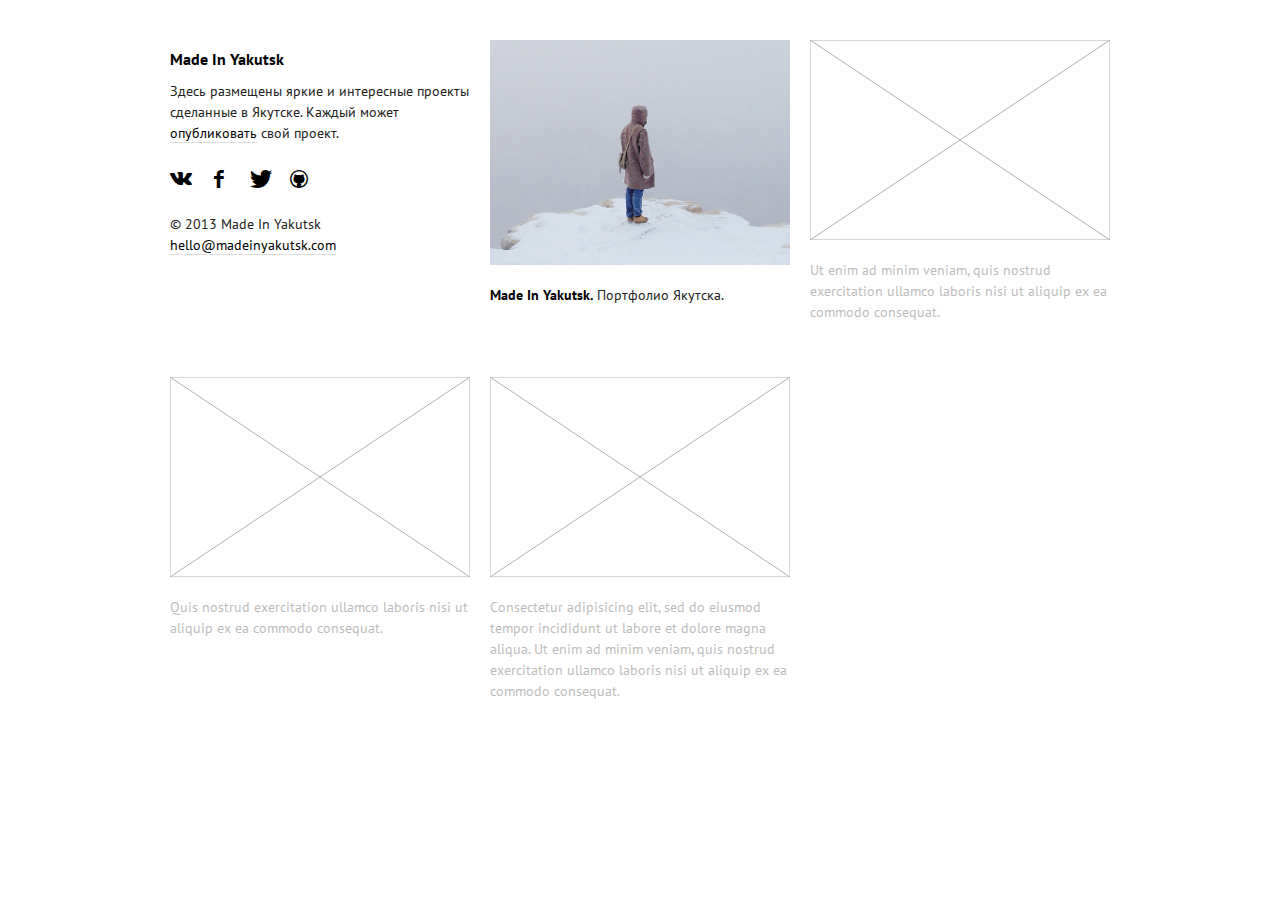
==== index.html @ abf258b3 "Fix grid containers." ====
<!doctype html>
<html lang="ru">
  <head>
    <meta charset="utf-8">
    <title>Made In Yakutsk</title>
    <meta name="description" content="Яркие и интересные проекты сделанные в Якутске">
    <meta name="viewport" content="width=device-width, initial-scale=1">

    <meta property ="og:title" content="Made In Yakutsk">
    <meta property ="og:image" content="/icon.png">

    <link rel="stylesheet" href="http://fonts.googleapis.com/css?family=PT+Sans:400,700,400italic,700italic&subset=latin,cyrillic">
    <link rel="stylesheet" href="css/normalize.css">
    <link rel="stylesheet" href="css/main.css">
  </head>
  <body>
    <div class="page-wrapper">
      <div class="page-container">
        <div class="item">
          <h1 class="page-header">
            <a class="page-logo" href="/">Made In Yakutsk</a>
          </h1>

          <div class="page-info">
            <p>Здесь размещены яркие и интересные проекты сделанные в Якутске.
               Каждый может <a href="mailto:hello@madeinyakutsk.com">опубликовать</a> свой проект.</p>

            <nav class="services-links">
              <a class="service-link service-link-vk" href="https://vk.com/madeinyakutsk" title="VK">
                <span class="icon-vk"></span>
              </a>
              <a class="service-link service-link-fb" href="https://facebook.com/groups/madeinyakutsk" title="Facebook">
                <span class="icon-facebook"></span>
              </a>
              <a class="service-link service-link-twitter" href="https://twitter.com/madeinyakutsk" title="Twitter">
                <span class="icon-twitter"></span>
              </a>
              <a class="service-link service-link-github" href="https://github.com/madeinyakutsk" title="Github">
                <span class="icon-github"></span>
              </a>
            </nav>
          </div>

          <div class="page-footer">
            &copy; 2013 Made In Yakutsk
            <br>
            <a href="mailto:hello@madeinyakutsk.com">hello@madeinyakutsk.com</a>
          </div>
        </div>

        <div class="item">
          <a href="projects/madeinyakutsk/" class="item-preview">
            <img src="projects/madeinyakutsk/img/preview.jpg">
          </a>
          <p><a href="projects/madeinyakutsk/" class="item-title">Made In Yakutsk.</a>
             Портфолио Якутска.</p>
        </div>

        <div class="item item-placeholder">
          <a href="#" class="item-preview">
            <img src="img/blank.svg">
          </a>
          <p>Ut enim ad minim veniam, quis nostrud exercitation ullamco laboris
             nisi ut aliquip ex ea commodo consequat.</p>
        </div>

        <div class="item item-placeholder">
          <a href="#" class="item-preview">
            <img src="img/blank.svg">
          </a>
          <p>Quis nostrud exercitation ullamco laboris nisi ut aliquip
             ex ea commodo consequat.</p>
        </div>

        <div class="item item-placeholder">
          <a href="#" class="item-preview">
            <img src="img/blank.svg">
          </a>
          <p>Consectetur adipisicing elit, sed do eiusmod tempor incididunt ut
             labore et dolore magna aliqua. Ut enim ad minim veniam, quis nostrud
             exercitation ullamco laboris nisi ut aliquip ex ea commodo consequat.</p>
        </div>
      </div>
    </div>

    <script>
      (function(i,s,o,g,r,a,m){i['GoogleAnalyticsObject']=r;i[r]=i[r]||function(){
      (i[r].q=i[r].q||[]).push(arguments)},i[r].l=1*new Date();a=s.createElement(o),
      m=s.getElementsByTagName(o)[0];a.async=1;a.src=g;m.parentNode.insertBefore(a,m)
      })(window,document,'script','//www.google-analytics.com/analytics.js','ga');

      ga('create', 'UA-44999025-1', 'madeinyakutsk.com');
      ga('send', 'pageview');
    </script>
  </body>
</html>
---- css/main.css ----
@font-face {
  font-family: "Fontello";
  src: url('../fonts/fontello.eot');
  src: url('../fonts/fontello.eot#iefix')     format('embedded-opentype'),
       url('../fonts/fontello.woff')          format('woff'),
       url('../fonts/fontello.ttf')           format('truetype'),
       url('../fonts/fontello.svg?#fontello') format('svg');
  font-weight: normal;
  font-style: normal;
}


body {
  margin: 40px 0 100px;
  color: #222;
  font: normal 14px/1.5 'PT Sans';
  text-rendering: optimizeLegibility;
}

a {
  border-bottom: thin solid #ddd;
  color: #000;
  text-decoration: none;
}

a:hover {
  border-bottom-color: #eee;
  color: #666;
}

img {
  max-width: 100%;
}


.page-header {
  font: 700 16px/1 'PT Sans';
}

.page-logo {
  border-bottom: none;
}


/**
 * Grid.
 */

.page-container {
  -moz-box-sizing: border-box;
       box-sizing: border-box;
  margin: auto;
  padding: 0 40px;
}

.item {
  margin: 0 0 40px;
}

.item-title {
  border-bottom: none;
  font-weight: bold;
}

.item-preview {
  border-bottom: none;
}

.item-placeholder {
  opacity: 0.3;
}

.item-placeholder img {
  width: 100%;
  height: 200px;
}

.item-placeholder h2 {
  display: inline-block;
  font-size: inherit;
}


@media (min-width: 641px) {
  .page-container {
    overflow: hidden;
    padding: 0;
  }

  .item {
    float: left;
    width: 300px;
    margin: 0 10px 40px;
  }
}

@media (min-width: 641px) and (max-width: 960px) {
  .page-container {
    width: 640px;
  }

  .item:nth-child(2n + 1) {
    clear: both;
  }
}

@media (min-width: 961px) and (max-width: 1280px) {
  .page-container {
    width: 960px;
  }

  .item:nth-child(3n + 1) {
    clear: both;
  }
}

@media (min-width: 1281px) {
  .page-container {
    width: 1280px;
  }

  .item:nth-child(4n + 1) {
    clear: both;
  }
}


/**
 * Services links.
 */

.services-links {
  margin: 1.5em 0;
}

.service-link {
  display: inline-block;
  margin-right: 1em;
  border-bottom: none;
  font-size: 18px;
}


/**
 * Social icons.
 */

[class*="icon-"]:before {
  display: inline-block;
  width: 1em;
  font-family: "Fontello";
  font-weight: normal;
  font-style: normal;
  font-variant: normal;
  text-transform: none;
  text-align: center;
  speak: none;
}

.icon-vk:before {
  content: "\e800"
}

.icon-twitter:before {
  content: "\e801"
}

.icon-facebook:before {
  content: "\e802"
}

.icon-github:before {
  content: "\e803"
}
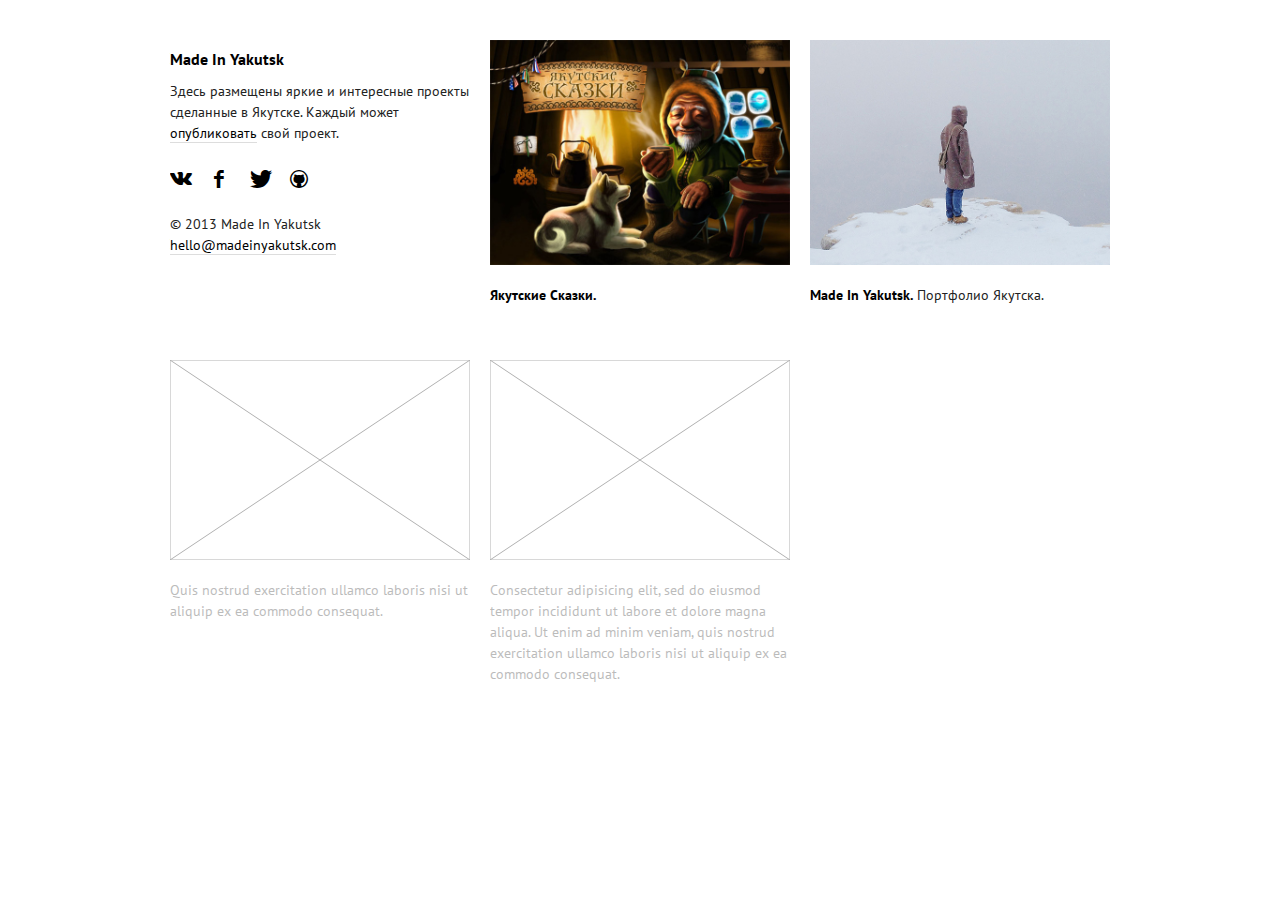
==== commit b0115e52: "Добавлен проект: Якутские Сказки" ====
--- a/index.html
+++ b/index.html
@@ -49,19 +49,18 @@
         </div>
 
         <div class="item">
+          <a href="projects/fivetronics-yakut-tales/" class="item-preview">
+            <img src="projects/fivetronics-yakut-tales/img/preview.jpg">
+          </a>
+          <p><a href="projects/fivetronics-yakut-tales/" class="item-title">Якутские Сказки.</a></p>
+        </div>
+
+        <div class="item">
           <a href="projects/madeinyakutsk/" class="item-preview">
             <img src="projects/madeinyakutsk/img/preview.jpg">
           </a>
           <p><a href="projects/madeinyakutsk/" class="item-title">Made In Yakutsk.</a>
              Портфолио Якутска.</p>
-        </div>
-
-        <div class="item item-placeholder">
-          <a href="#" class="item-preview">
-            <img src="img/blank.svg">
-          </a>
-          <p>Ut enim ad minim veniam, quis nostrud exercitation ullamco laboris
-             nisi ut aliquip ex ea commodo consequat.</p>
         </div>
 
         <div class="item item-placeholder">
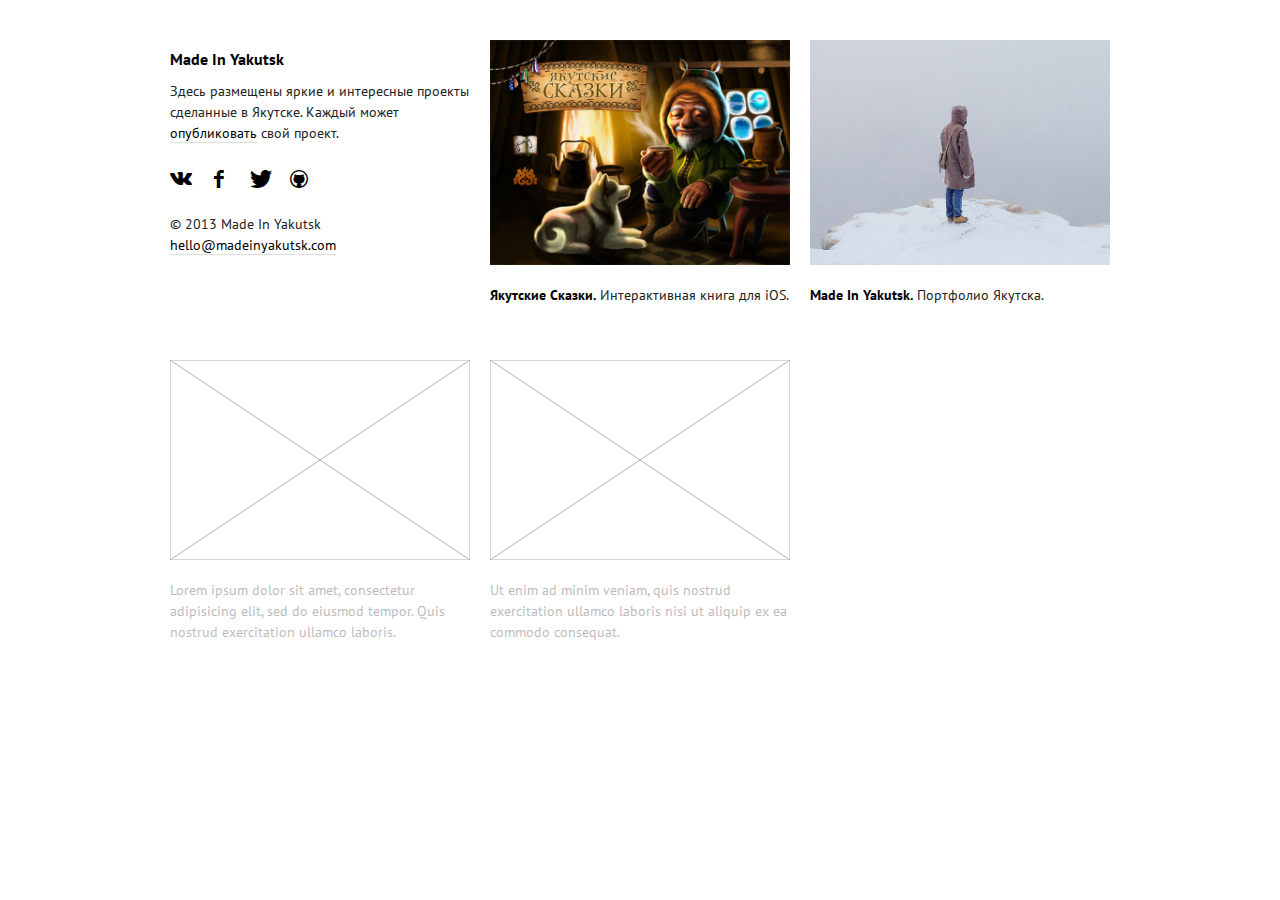
==== commit 39c1fc40: "Пофиксил рыбу, лол." ====
--- a/index.html
+++ b/index.html
@@ -52,7 +52,7 @@
           <a href="projects/fivetronics-yakut-tales/" class="item-preview">
             <img src="projects/fivetronics-yakut-tales/img/preview.jpg">
           </a>
-          <p><a href="projects/fivetronics-yakut-tales/" class="item-title">Якутские Сказки.</a></p>
+          <p><a href="projects/fivetronics-yakut-tales/" class="item-title">Якутские Сказки.</a> Интерактивная книга для iOS.</p>
         </div>
 
         <div class="item">
@@ -67,17 +67,16 @@
           <a href="#" class="item-preview">
             <img src="img/blank.svg">
           </a>
-          <p>Quis nostrud exercitation ullamco laboris nisi ut aliquip
-             ex ea commodo consequat.</p>
+          <p>Lorem ipsum dolor sit amet, consectetur adipisicing elit,
+             sed do eiusmod tempor. Quis nostrud exercitation ullamco laboris.</p>
         </div>
 
         <div class="item item-placeholder">
           <a href="#" class="item-preview">
             <img src="img/blank.svg">
           </a>
-          <p>Consectetur adipisicing elit, sed do eiusmod tempor incididunt ut
-             labore et dolore magna aliqua. Ut enim ad minim veniam, quis nostrud
-             exercitation ullamco laboris nisi ut aliquip ex ea commodo consequat.</p>
+          <p>Ut enim ad minim veniam, quis nostrud exercitation ullamco laboris
+             nisi ut aliquip ex ea commodo consequat.</p>
         </div>
       </div>
     </div>
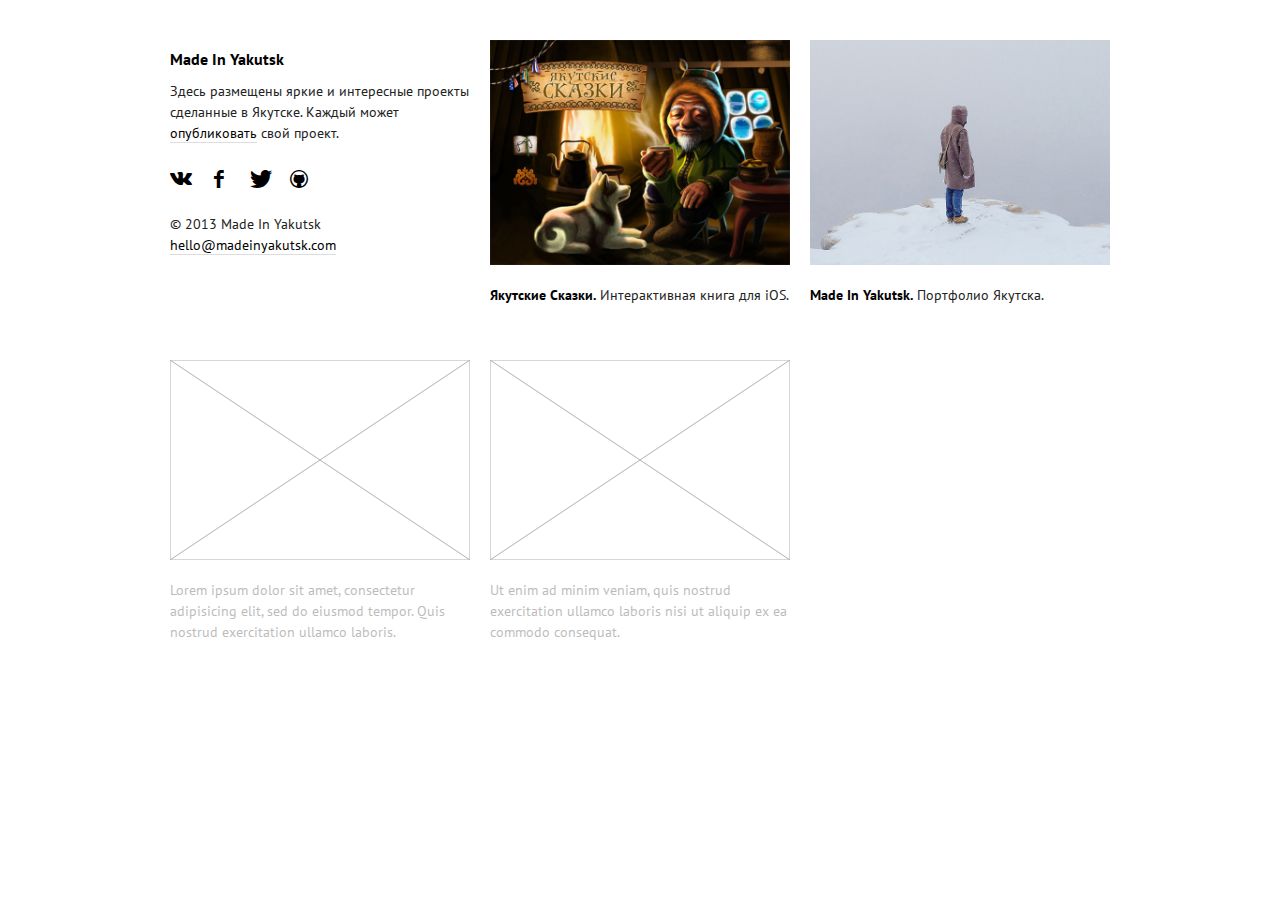
==== commit 965f36e0: "Добавлен трекинг переходов по ссылкам в соц. сети и 404 страницы." ====
--- a/index.html
+++ b/index.html
@@ -26,16 +26,16 @@
                Каждый может <a href="mailto:hello@madeinyakutsk.com">опубликовать</a> свой проект.</p>
 
             <nav class="services-links">
-              <a class="service-link service-link-vk" href="https://vk.com/madeinyakutsk" title="VK">
+              <a class="service-link service-link-vk" href="https://vk.com/madeinyakutsk" onclick="ga('send', 'event', 'social', 'profile-view', 'vk')" title="VK">
                 <span class="icon-vk"></span>
               </a>
-              <a class="service-link service-link-fb" href="https://facebook.com/groups/madeinyakutsk" title="Facebook">
+              <a class="service-link service-link-fb" href="https://facebook.com/groups/madeinyakutsk" onclick="ga('send', 'event', 'social', 'profile-view', 'facebook')" title="Facebook">
                 <span class="icon-facebook"></span>
               </a>
-              <a class="service-link service-link-twitter" href="https://twitter.com/madeinyakutsk" title="Twitter">
+              <a class="service-link service-link-twitter" href="https://twitter.com/madeinyakutsk" onclick="ga('send', 'event', 'social', 'profile-view', 'twitter')" title="Twitter">
                 <span class="icon-twitter"></span>
               </a>
-              <a class="service-link service-link-github" href="https://github.com/madeinyakutsk" title="Github">
+              <a class="service-link service-link-github" href="https://github.com/madeinyakutsk" onclick="ga('send', 'event', 'social', 'profile-view', 'github')" title="Github">
                 <span class="icon-github"></span>
               </a>
             </nav>
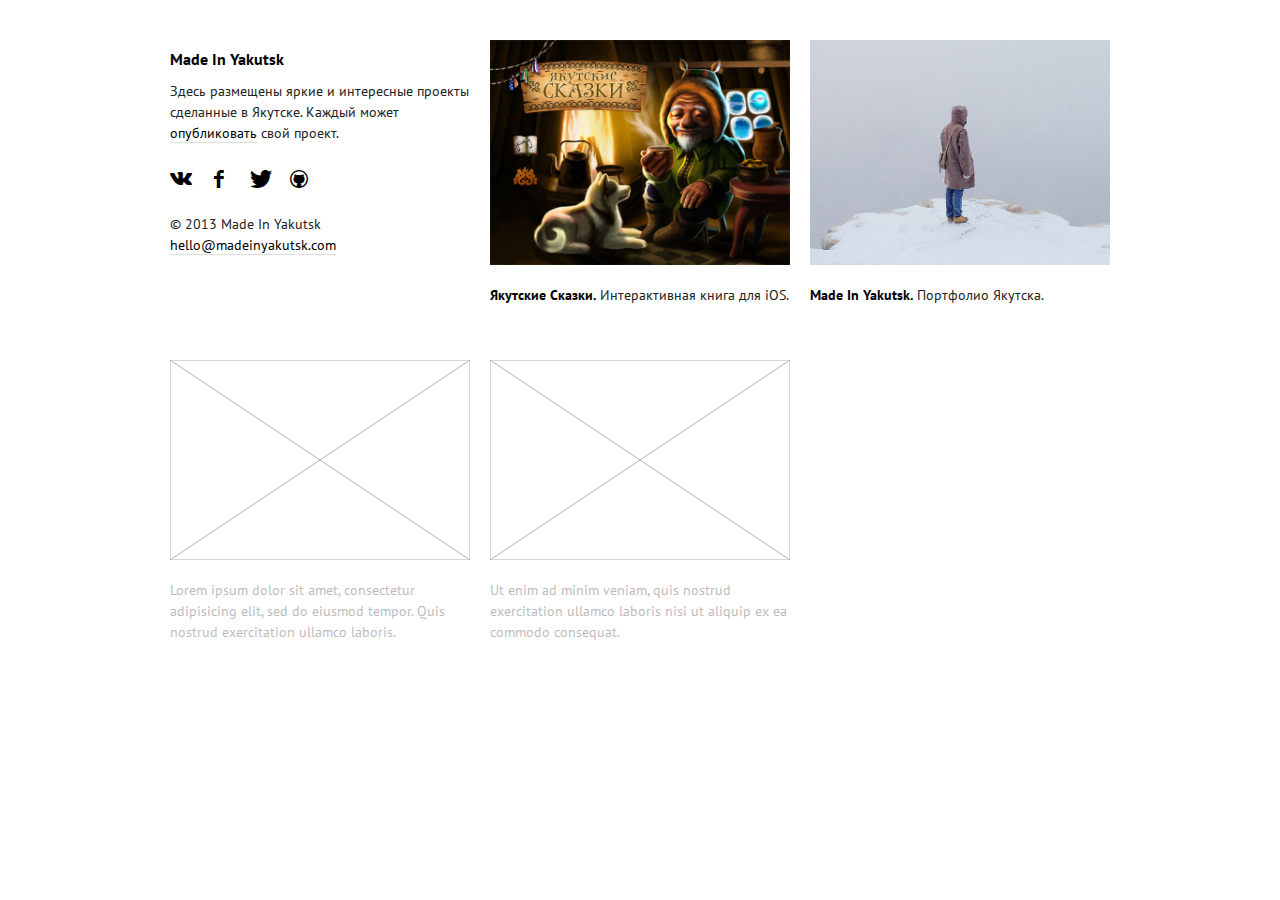
==== commit 128099b5: "Изменён title." ====
--- a/index.html
+++ b/index.html
@@ -2,7 +2,7 @@
 <html lang="ru">
   <head>
     <meta charset="utf-8">
-    <title>Made In Yakutsk</title>
+    <title>Made In Yakutsk — Портфолио Якутска</title>
     <meta name="description" content="Яркие и интересные проекты сделанные в Якутске">
     <meta name="viewport" content="width=device-width, initial-scale=1">
 
@@ -26,16 +26,16 @@
                Каждый может <a href="mailto:hello@madeinyakutsk.com">опубликовать</a> свой проект.</p>
 
             <nav class="services-links">
-              <a class="service-link service-link-vk" href="https://vk.com/madeinyakutsk" onclick="ga('send', 'event', 'social', 'profile-view', 'vk')" title="VK">
+              <a class="service-link service-link-vk" href="https://vk.com/madeinyakutsk" target="_blank" onclick="ga('send', 'event', 'social', 'profile-view', 'vk')" title="VK">
                 <span class="icon-vk"></span>
               </a>
-              <a class="service-link service-link-fb" href="https://facebook.com/groups/madeinyakutsk" onclick="ga('send', 'event', 'social', 'profile-view', 'facebook')" title="Facebook">
+              <a class="service-link service-link-fb" href="https://facebook.com/madeinyakutsk" target="_blank" onclick="ga('send', 'event', 'social', 'profile-view', 'facebook')" title="Facebook">
                 <span class="icon-facebook"></span>
               </a>
-              <a class="service-link service-link-twitter" href="https://twitter.com/madeinyakutsk" onclick="ga('send', 'event', 'social', 'profile-view', 'twitter')" title="Twitter">
+              <a class="service-link service-link-twitter" href="https://twitter.com/madeinyakutsk" target="_blank" onclick="ga('send', 'event', 'social', 'profile-view', 'twitter')" title="Twitter">
                 <span class="icon-twitter"></span>
               </a>
-              <a class="service-link service-link-github" href="https://github.com/madeinyakutsk" onclick="ga('send', 'event', 'social', 'profile-view', 'github')" title="Github">
+              <a class="service-link service-link-github" href="https://github.com/madeinyakutsk" target="_blank" onclick="ga('send', 'event', 'social', 'profile-view', 'github')" title="Github">
                 <span class="icon-github"></span>
               </a>
             </nav>
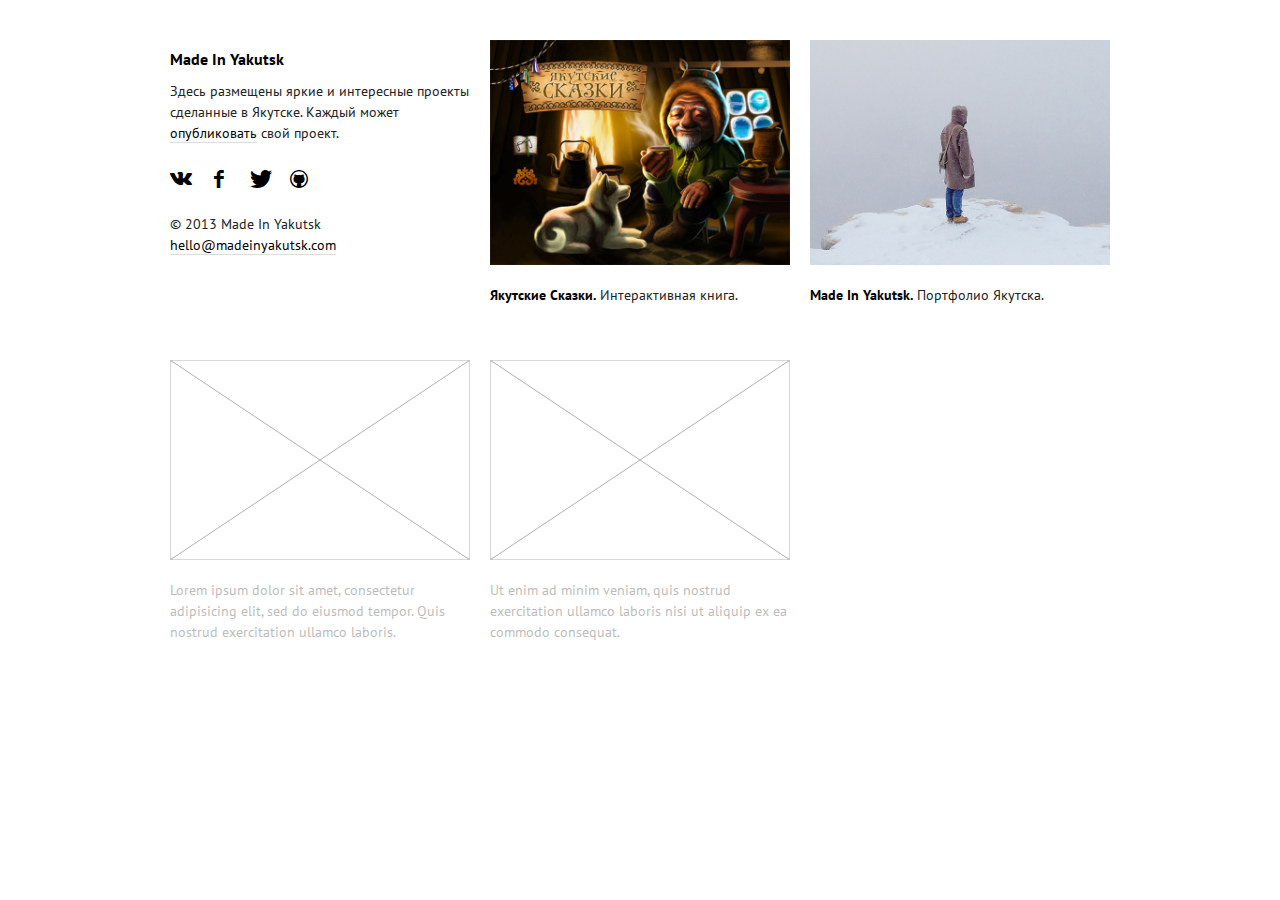
==== commit 24690582: "Добавлена ссылка на Google Play" ====
--- a/index.html
+++ b/index.html
@@ -52,7 +52,7 @@
           <a href="projects/fivetronics-yakut-tales/" class="item-preview">
             <img src="projects/fivetronics-yakut-tales/img/preview.jpg">
           </a>
-          <p><a href="projects/fivetronics-yakut-tales/" class="item-title">Якутские Сказки.</a> Интерактивная книга для iOS.</p>
+          <p><a href="projects/fivetronics-yakut-tales/" class="item-title">Якутские Сказки.</a> Интерактивная книга.</p>
         </div>
 
         <div class="item">
